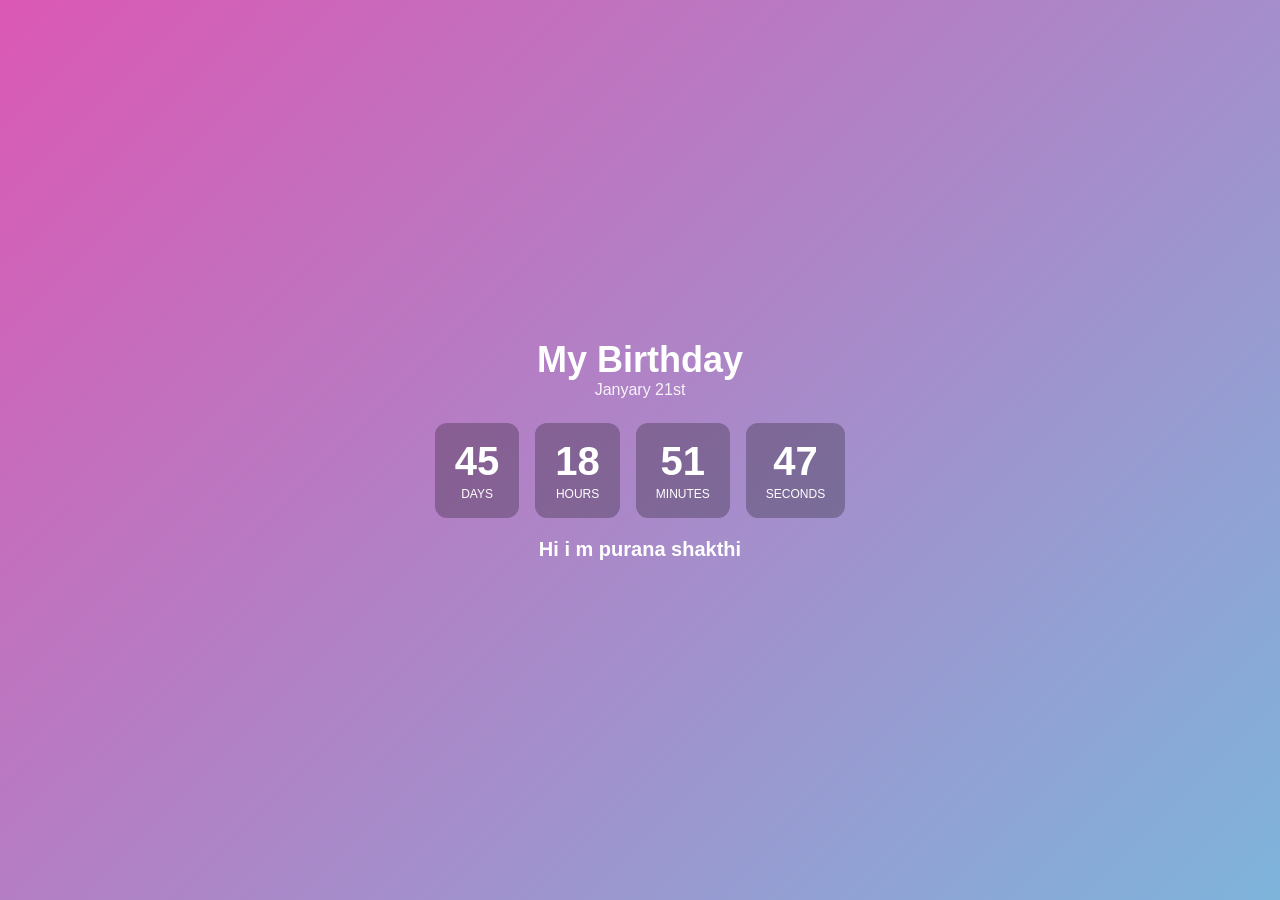
==== task 02/index.html @ 963d69e2 "changed the background color and changed date" ====
<!DOCTYPE html>
<html lang="en">
<head>
 <meta charset="UTF-8">
 <meta name="viewport" content="width=device-width, initial-scale=1.0">
 <title>My Birthday</title>
 <link rel="stylesheet" href="style.css">
</head> 
<body>
 <main class="box">
 <h1>My Birthday</h1>
 <p class="sub">Janyary 21st</p>
 <div class="timer">
 <div class="unit"><span id="days">0</span><small>Days</small></div>
 <div class="unit"><span id="hours">0</span><small>Hours</small></div>
 <div class="unit"><span id="minutes">0</span><small>Minutes</small></div>
 <div class="unit"><span id="seconds">0</span><small>Seconds</small></div>
 </div>
 <p id="message">Hi i m purana shakthi</p>
 </main>
 <script src="script.js"></script>
</body>
</html>
---- task 02/style.css ----
* { box-sizing: border-box; margin: 0; padding: 0; }
body {
 font-family: Arial, sans-serif;
 background: linear-gradient(135deg, #db58b4, #7eb4db);
 display: flex;
 justify-content: center;
 align-items: center;
 min-height: 100vh;
 color: #fff;
}
.box { text-align: center; padding: 20px; }
h1 { font-size: 36px; }
.sub { margin-bottom: 24px; opacity: 0.9; }
.timer {
 display: flex;
 gap: 16px;
 justify-content: center;
}
.unit {
 background: rgba(0,0,0,0.25);
 border-radius: 12px;
 padding: 16px 20px;
 min-width: 80px;
}
.unit span { font-size: 40px; font-weight: bold; display: block; }
.unit small { font-size: 12px; text-transform: uppercase; }
#message { margin-top: 20px; font-size: 20px; font-weight: bold; }
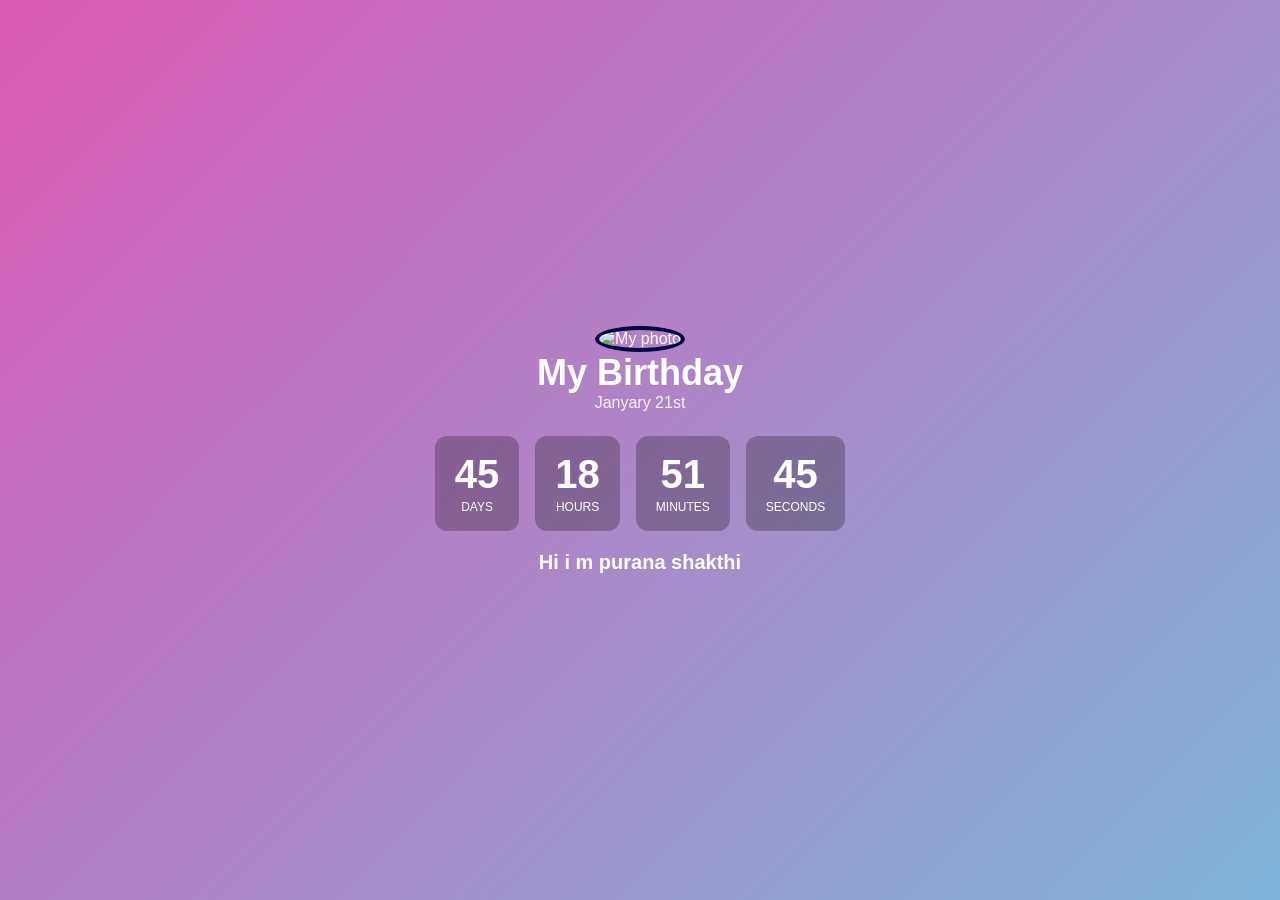
==== commit eb29ed95: "added photo" ====
--- a/task 02/index.html
+++ b/task 02/index.html
@@ -8,6 +8,7 @@
 </head> 
 <body>
  <main class="box">
+ <img class="photo" src="C:\Projects\Summer-Practice\task 02\assets\sss.jpg" alt="My photo">
  <h1>My Birthday</h1>
  <p class="sub">Janyary 21st</p>
  <div class="timer">
--- a/task 02/style.css
+++ b/task 02/style.css
@@ -7,6 +7,13 @@
  align-items: center;
  min-height: 100vh;
  color: #fff;
+}
+.photo {
+ width: 120px;
+ height: 120px;
+ border-radius: 50%;
+ object-fit: cover;
+ border: 4px solid #020244; /* warm orange */
 }
 .box { text-align: center; padding: 20px; }
 h1 { font-size: 36px; }
